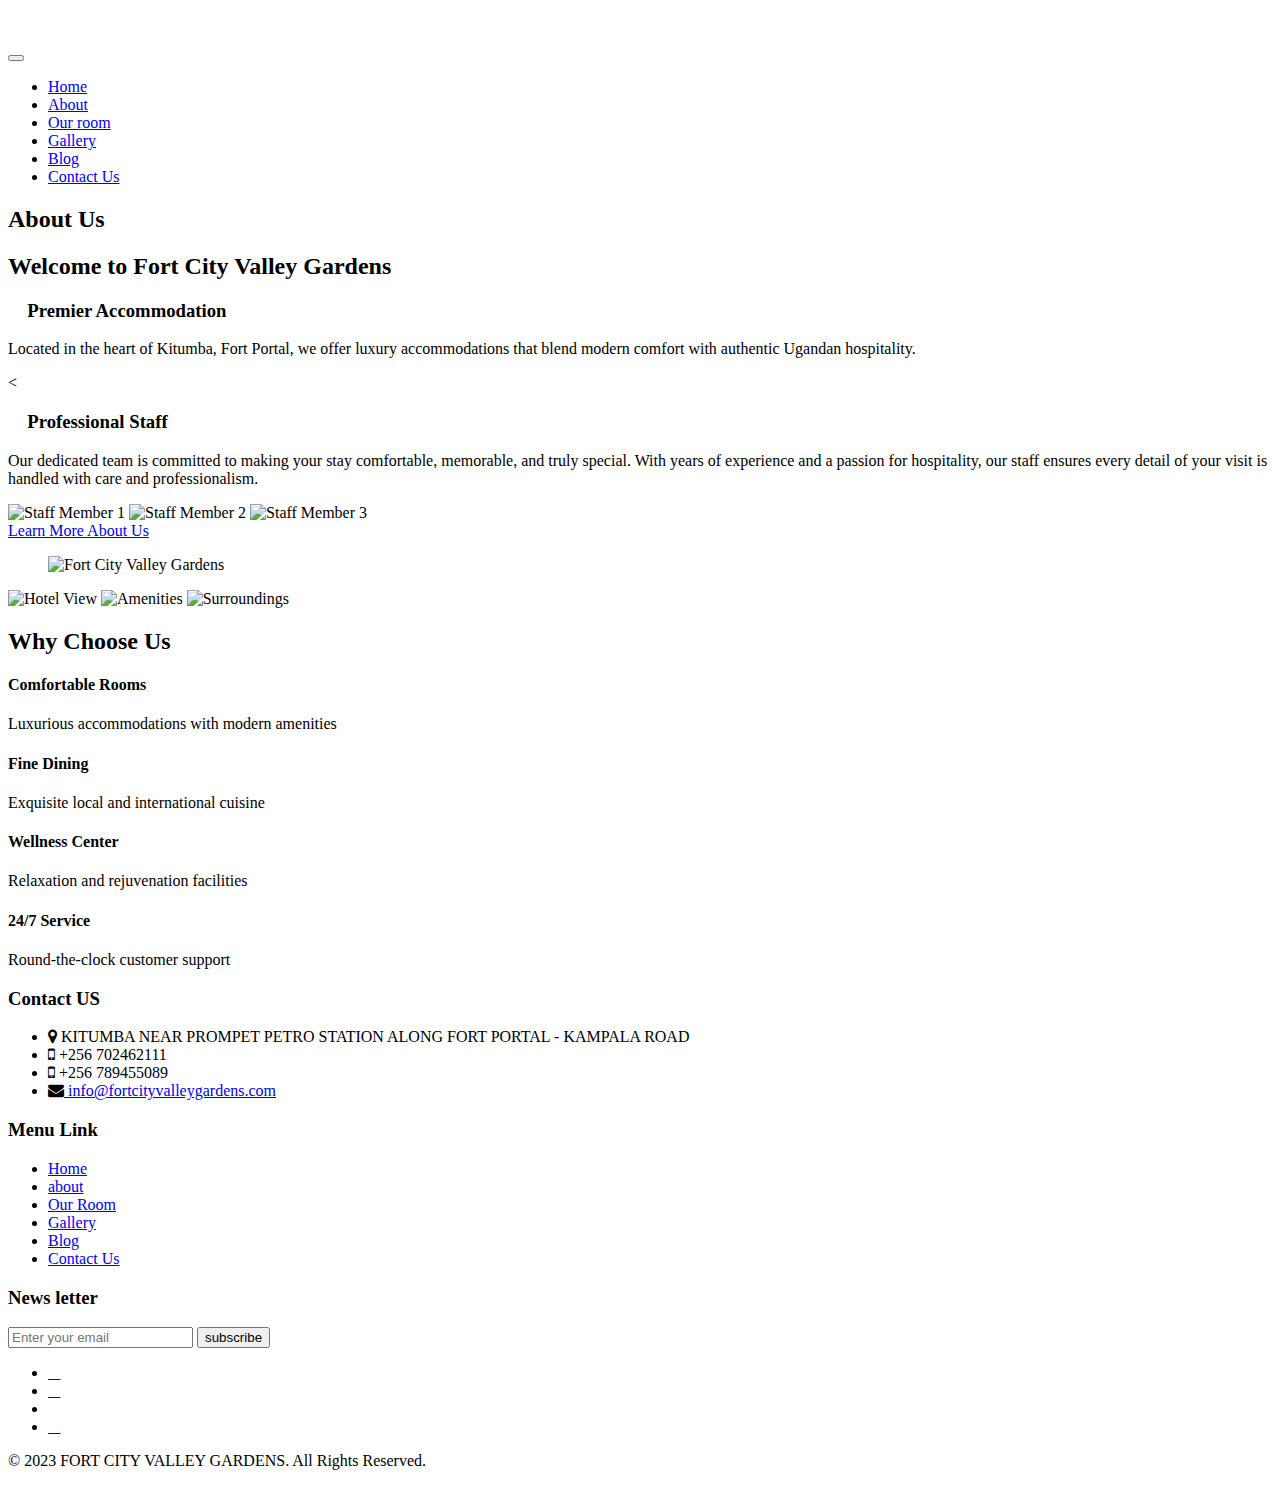
==== about.html @ f266f016 "Add files via upload" ====
<!DOCTYPE html>
<html lang="en">
   <head>
      <!-- basic -->
      <meta charset="utf-8">
      <meta http-equiv="X-UA-Compatible" content="IE=edge">
      <!-- mobile metas -->
      <meta name="viewport" content="width=device-width, initial-scale=1">
      <meta name="viewport" content="initial-scale=1, maximum-scale=1">
      <!-- site metas -->
      <title>About Us - FORT CITY VALLEY GARDENS</title>
      <meta name="keywords" content="hotel, Fort Portal, accommodation, Uganda, about">
      <meta name="description" content="About FORT CITY VALLEY GARDENS - Luxury accommodation in Fort Portal, Uganda">
      <meta name="author" content="FORT CITY VALLEY GARDENS">
      <!-- bootstrap css -->
      <link rel="stylesheet" href="css/bootstrap.min.css">
      <!-- style css -->
      <link rel="stylesheet" href="css/style.css">
      <!-- Responsive-->
      <link rel="stylesheet" href="css/responsive.css">
      <!-- fevicon -->
      <link rel="icon" href="" type="" />
      <!-- Scrollbar Custom CSS -->
      <link rel="stylesheet" href="css/jquery.mCustomScrollbar.min.css">
      <!-- Tweaks for older IEs-->
      <link rel="stylesheet" href="https://netdna.bootstrapcdn.com/font-awesome/4.0.3/css/font-awesome.css">
      <link rel="stylesheet" href="https://cdnjs.cloudflare.com/ajax/libs/fancybox/2.1.5/jquery.fancybox.min.css" media="screen">
      <!--[if lt IE 9]>
      <script src="https://oss.maxcdn.com/html5shiv/3.7.3/html5shiv.min.js"></script>
      <script src="https://oss.maxcdn.com/respond/1.4.2/respond.min.js"></script><![endif]-->
   </head>
   <!-- body -->
   <body class="main-layout">
      <!-- loader  -->
      <div class="loader_bg">
         <div class="loader"><img src="" alt=""/></div>
      </div>
      <!-- end loader -->
      <!-- header -->
      <header>
         <!-- header inner -->
         <div class="header">
            <div class="container">
               <div class="row">
                  <div class="col-xl-3 col-lg-3 col-md-3 col-sm-3 col logo_section">
                     <div class="full">
                        <div class="center-desk">
                           <div class="logo">
                              <a href="index.html"><img src="" alt="" /></a>
                           </div>
                        </div>
                     </div>
                  </div>
                  <div class="col-xl-9 col-lg-9 col-md-9 col-sm-9">
                     <nav class="navigation navbar navbar-expand-md navbar-dark ">
                        <button class="navbar-toggler" type="button" data-toggle="collapse" data-target="#navbarsExample04" aria-controls="navbarsExample04" aria-expanded="false" aria-label="Toggle navigation">
                        <span class="navbar-toggler-icon"></span>
                        </button>
                        <div class="collapse navbar-collapse" id="navbarsExample04">
                           <ul class="navbar-nav mr-auto">
                              <li class="nav-item ">
                                 <a class="nav-link" href="index.html">Home</a>
                              </li>
                              <li class="nav-item active">
                                 <a class="nav-link" href="about.html">About</a>
                              </li>
                              <li class="nav-item">
                                 <a class="nav-link" href="room.html">Our room</a>
                              </li>
                              <li class="nav-item">
                                 <a class="nav-link" href="gallery.html">Gallery</a>
                              </li>
                              <li class="nav-item">
                                 <a class="nav-link" href="blog.html">Blog</a>
                              </li>
                              <li class="nav-item">
                                 <a class="nav-link" href="contact.html">Contact Us</a>
                              </li>
                           </ul>
                        </div>
                     </nav>
                  </div>
               </div>
            </div>
         </div>
      </header>
      <!-- end header inner -->
      <!-- end header -->
      <div class="back_re">
         <div class="container">
            <div class="row">
               <div class="col-md-12">
                  <div class="title">
                     <h2>About Us</h2>
                  </div>
               </div>
            </div>
         </div>
      </div>
          <!-- about -->
<div class="about">
   <div class="container-fluid">
      <div class="row">
         <div class="col-md-5">
            <div class="titlepage">
               <h2>Welcome to Fort City Valley Gardens</h2>
               <div class="about-content">
                  <div class="about-section">
                     <h3><i class="fas fa-hotel"></i> Premier Accommodation</h3>
                     <p>Located in the heart of Kitumba, Fort Portal, we offer luxury accommodations that blend modern comfort with authentic Ugandan hospitality.</p>
                  </div>
                  
                  <
                  <div class="about-section">
                     <h3><i class="fas fa-users"></i> Professional Staff</h3>
                     <p>Our dedicated team is committed to making your stay comfortable, memorable, and truly special. With years of experience and a passion for hospitality, our staff ensures every detail of your visit is handled with care and professionalism.</p>
                     
                     <!-- Images in a flex container -->
                     <div class="staff-images">
                        <img src="images/staff1.jpg" alt="Staff Member 1" class="staff-image">
                        <img src="images/staff2.jpg" alt="Staff Member 2" class="staff-image">
                        <img src="images/staff3.jpg" alt="Staff Member 3" class="staff-image">
                     </div>
                  </div>
                  
                  
                  <a class="read_more" href="Javascript:void(0)">Learn More About Us</a>
               </div>
            </div>
         </div>
         <div class="col-md-7">
            <div class="about_img">
               <div class="image-gallery">
                  <figure class="main-image">
                     <img src="images/4.jpg" alt="Fort City Valley Gardens" />
                  </figure>
                  <div class="image-thumbnails">
                     <img src="images/gallery1.jpg" alt="Hotel View" />
                     <img src="images/gallery2.jpg" alt="Amenities" />
                     <img src="images/gallery3.jpg" alt="Surroundings" />
                  </div>
               </div>
            </div>
         </div>
      </div>
   </div>
</div>
<!-- end about -->

<!-- why choose us -->
<div class="why-choose-us">
   <div class="container">
      <div class="row">
         <div class="col-md-12">
            <div class="titlepage">
               <h2>Why Choose Us</h2>
            </div>
         </div>
      </div>
      <div class="row features">
         <div class="col-md-3">
            <div class="feature-box">
               <h4>Comfortable Rooms</h4>
               <p>Luxurious accommodations with modern amenities</p>
            </div>
         </div>
         <div class="col-md-3">
            <div class="feature-box">
            
               <h4>Fine Dining</h4>
               <p>Exquisite local and international cuisine</p>
            </div>
         </div>
         <div class="col-md-3">
            <div class="feature-box">
            
               <h4>Wellness Center</h4>
               <p>Relaxation and rejuvenation facilities</p>
            </div>
         </div>
         <div class="col-md-3">
            <div class="feature-box">

               <h4>24/7 Service</h4>
               <p>Round-the-clock customer support</p>
            </div>
         </div>
      </div>
   </div>
</div>
<!-- end why choose us -->


       <!--  footer -->
       <footer>
         <div class="footer">
            <div class="container">
               <div class="row">
                  <div class=" col-md-4">
                     <h3>Contact US</h3>
                     <ul class="conta">
                        <li><i class="fa fa-map-marker" aria-hidden="true"></i> KITUMBA NEAR PROMPET PETRO STATION ALONG FORT PORTAL - KAMPALA ROAD</li>
                        <li><i class="fa fa-mobile" aria-hidden="true"></i> +256 702462111</li>
                        <li><i class="fa fa-mobile" aria-hidden="true"></i> +256 789455089</li>
                        <li> <i class="fa fa-envelope" aria-hidden="true"></i><a href="#"> info@fortcityvalleygardens.com</a></li>
                     </ul>
                  </div>
                  <div class="col-md-4">
                     <h3>Menu Link</h3>
                     <ul class="link_menu">
                        <li class="active"><a href="#">Home</a></li>
                        <li><a href="about.html"> about</a></li>
                        <li><a href="room.html">Our Room</a></li>
                        <li><a href="gallery.html">Gallery</a></li>
                        <li><a href="blog.html">Blog</a></li>
                        <li><a href="contact.html">Contact Us</a></li>
                     </ul>
                  </div>
                  <div class="col-md-4">
                     <h3>News letter</h3>
                     <form class="bottom_form">
                        <input class="enter" placeholder="Enter your email" type="text" name="Enter your email">
                        <button class="sub_btn">subscribe</button>
                     </form>
                     <ul class="social_icon">
                        <li><a href="#"><i class="fab fa-facebook-f" aria-hidden="true"></i></a></li>
                        <li><a href="#"><i class="fab fa-twitter" aria-hidden="true"></i></a></li>
                        <li><a href="#"><i class="fab fa-linkedin-in" aria-hidden="true"></i></a></li>
                        <li><a href="#"><i class="fab fa-youtube" aria-hidden="true"></i></a></li>
                     </ul>
                  </div>
               </div>
            </div>
            <div class="copyright">
               <div class="container">
                  <div class="row">
                     <div class="col-md-10 offset-md-1">
                        <p>© 2023 FORT CITY VALLEY GARDENS. All Rights Reserved.</p>
                     </div>
                  </div>
               </div>
            </div>

         </div>
      </footer>
      <!-- end footer -->
      <!-- Javascript files-->
      <script src="js/jquery.min.js"></script>
      <script src="js/bootstrap.bundle.min.js"></script>
      <script src="js/jquery-3.0.0.min.js"></script>
      <!-- sidebar -->
      <script src="js/jquery.mCustomScrollbar.concat.min.js"></script>
      <script src="js/custom.js"></script>
   </body>
</html>
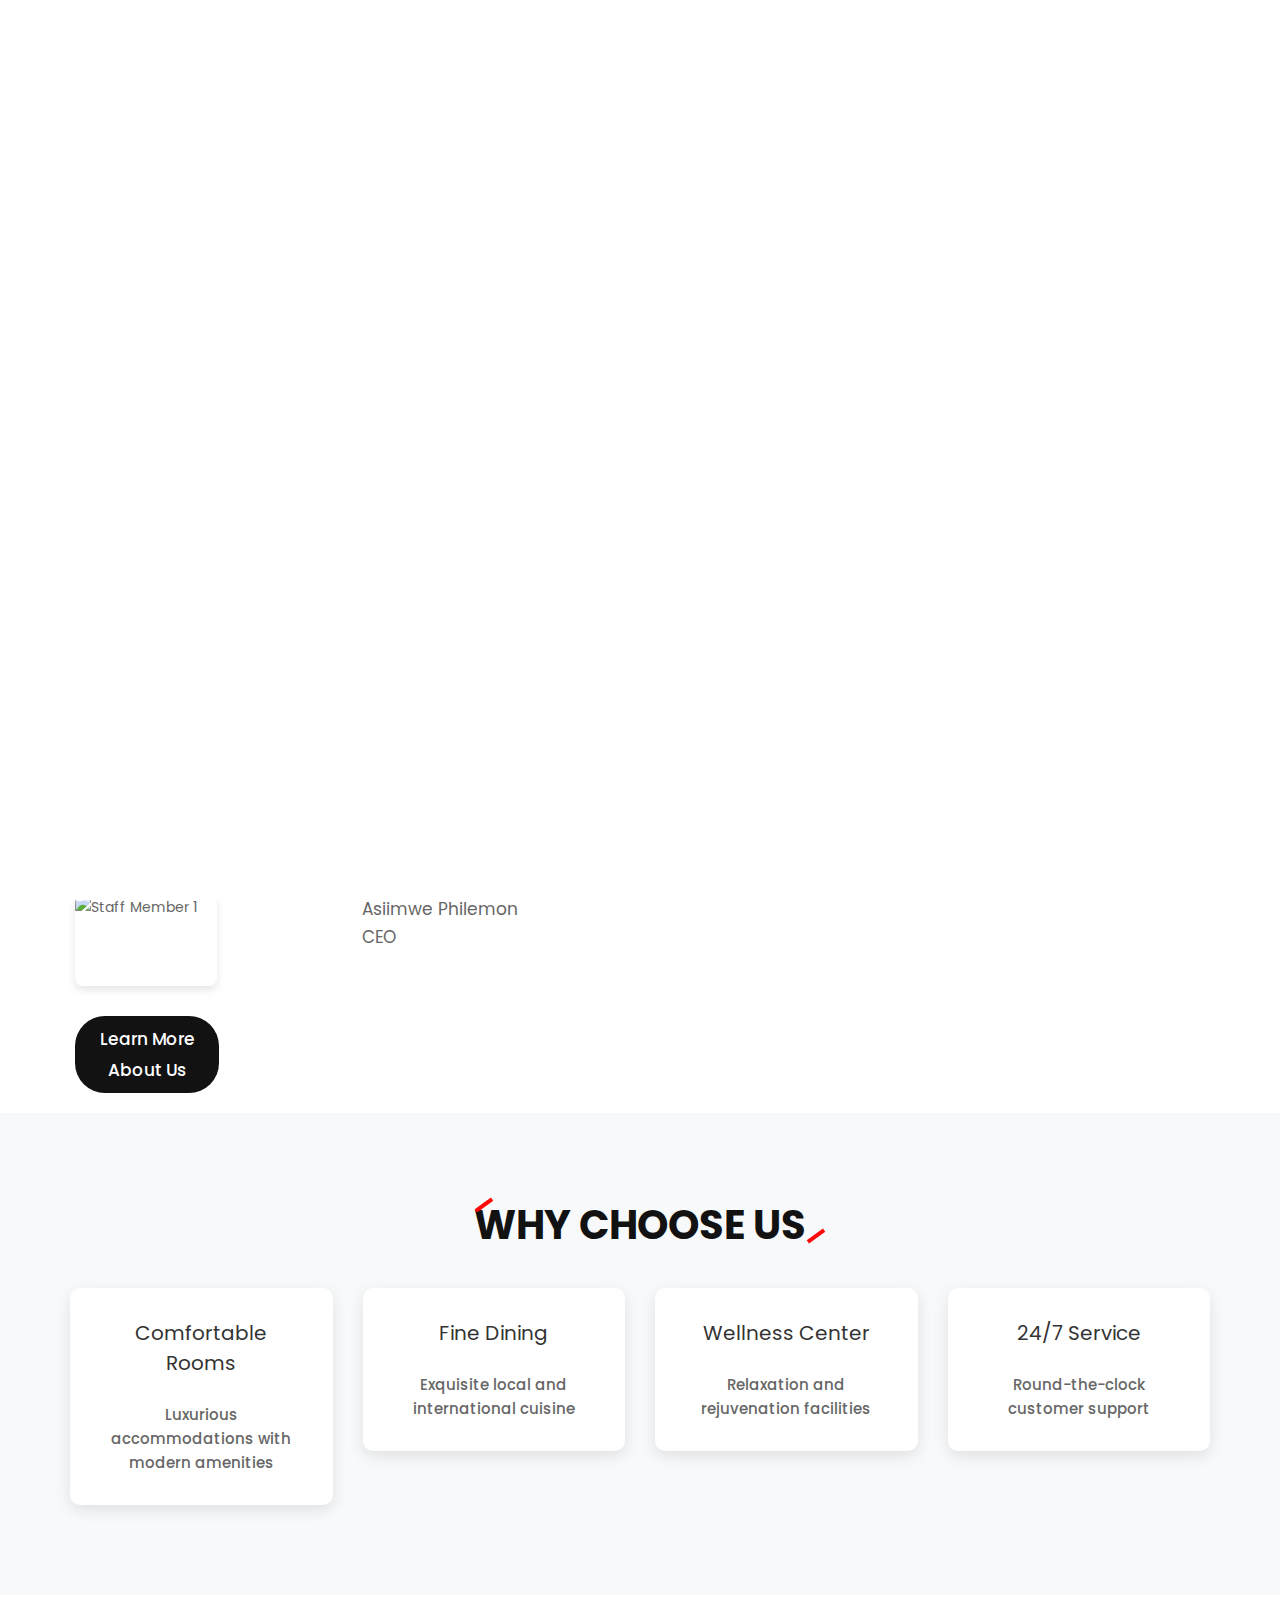
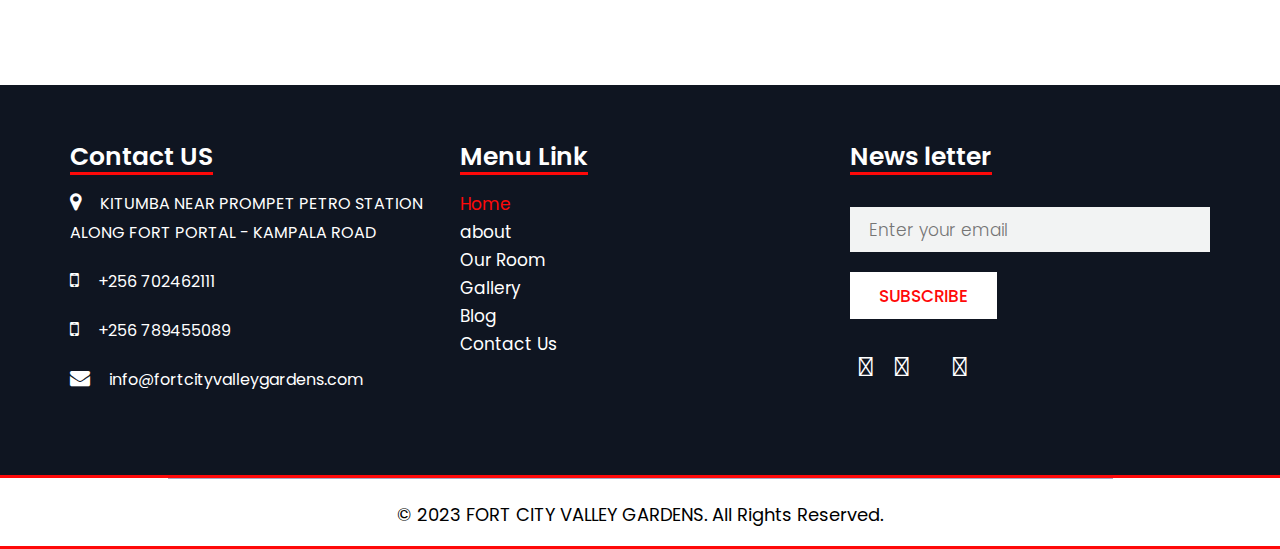
==== commit 06dc6f1f: "Update about.html" ====
--- a/about.html
+++ b/about.html
@@ -110,21 +110,22 @@
                      <p>Located in the heart of Kitumba, Fort Portal, we offer luxury accommodations that blend modern comfort with authentic Ugandan hospitality.</p>
                   </div>
                   
-                  <
+                  
                   <div class="about-section">
                      <h3><i class="fas fa-users"></i> Professional Staff</h3>
                      <p>Our dedicated team is committed to making your stay comfortable, memorable, and truly special. With years of experience and a passion for hospitality, our staff ensures every detail of your visit is handled with care and professionalism.</p>
                      
                      <!-- Images in a flex container -->
                      <div class="staff-images">
-                        <img src="images/staff1.jpg" alt="Staff Member 1" class="staff-image">
-                        <img src="images/staff2.jpg" alt="Staff Member 2" class="staff-image">
-                        <img src="images/staff3.jpg" alt="Staff Member 3" class="staff-image">
+                        <img src="images/galla1.jpg" alt="Staff Member 1" class="staff-image">
+                        <p>Asiimwe Philemon <br>CEO</p>
+                    
+                        
                      </div>
                   </div>
                   
                   
-                  <a class="read_more" href="Javascript:void(0)">Learn More About Us</a>
+                  <a class="read_more" href="about.html">Learn More About Us</a>
                </div>
             </div>
          </div>
@@ -132,7 +133,10 @@
             <div class="about_img">
                <div class="image-gallery">
                   <figure class="main-image">
-                     <img src="images/4.jpg" alt="Fort City Valley Gardens" />
+                     <video width="100%" controls>
+                        <source src="video/vid.mp4" type="video/mp4">
+                        Your browser does not support the video tag.
+                    </video>
                   </figure>
                   <div class="image-thumbnails">
                      <img src="images/gallery1.jpg" alt="Hotel View" />
@@ -252,4 +256,4 @@
       <script src="js/jquery.mCustomScrollbar.concat.min.js"></script>
       <script src="js/custom.js"></script>
    </body>
-</html>+</html>
--- a/css/style.css
+++ b/css/style.css
@@ -0,0 +1,1322 @@
+/*--------------------------------------------------------------------- File Name: style.css ---------------------------------------------------------------------*/
+
+
+/*--------------------------------------------------------------------- import Fonts ---------------------------------------------------------------------*/
+
+@import url('https://fonts.googleapis.com/css?family=Rajdhani:300,400,500,600,700');
+@import url('https://fonts.googleapis.com/css?family=Poppins:100,100i,200,200i,300,300i,400,400i,500,500i,600,600i,700,700i,800,800i,900,900i');
+@import url('https://fonts.googleapis.com/css?family=Raleway:100,400,600,700,900&display=swap');
+@import url('https://fonts.googleapis.com/css?family=Baloo+Chettan&display=swap');
+
+/*****---------------------------------------- 1) font-family: 'Rajdhani', sans-serif;
+ 2) font-family: 'Poppins', sans-serif;
+ ----------------------------------------*****/
+
+
+/*--------------------------------------------------------------------- import Files ---------------------------------------------------------------------*/
+
+@import url(animate.min.css);
+@import url(normalize.css);
+@import url(icomoon.css);
+@import url(font-awesome.min.css);
+@import url(meanmenu.css);
+@import url(owl.carousel.min.css);
+@import url(swiper.min.css);
+@import url(slick.css);
+@import url(jquery.fancybox.min.css);
+@import url(jquery-ui.css);
+@import url(nice-select.css);
+
+/*--------------------------------------------------------------------- skeleton ---------------------------------------------------------------------*/
+
+* {
+     box-sizing: border-box !important;
+}
+
+.container {
+     max-width: 1170px;
+}
+
+html {
+     scroll-behavior: smooth;
+}
+
+body {
+     color: #666666;
+     font-size: 14px;
+     font-family: 'Poppins', sans-serif;
+     line-height: 1.80857;
+     font-weight: normal;
+}
+
+a {
+     color: #1f1f1f;
+     text-decoration: none !important;
+     outline: none !important;
+     -webkit-transition: all .3s ease-in-out;
+     -moz-transition: all .3s ease-in-out;
+     -ms-transition: all .3s ease-in-out;
+     -o-transition: all .3s ease-in-out;
+     transition: all .3s ease-in-out;
+}
+
+h1,
+h2,
+h3,
+h4,
+h5,
+h6 {
+     letter-spacing: 0;
+     font-weight: normal;
+     position: relative;
+     padding: 0 0 10px 0;
+     font-weight: normal;
+     line-height: normal;
+     color: #111111;
+     margin: 0
+}
+
+h1 {
+     font-size: 24px;
+}
+
+h2 {
+     font-size: 22px;
+}
+
+h3 {
+     font-size: 18px;
+}
+
+h4 {
+     font-size: 16px
+}
+
+h5 {
+     font-size: 14px
+}
+
+h6 {
+     font-size: 13px
+}
+
+*,
+*::after,
+*::before {
+     -webkit-box-sizing: border-box;
+     -moz-box-sizing: border-box;
+     box-sizing: border-box;
+}
+
+h1 a,
+h2 a,
+h3 a,
+h4 a,
+h5 a,
+h6 a {
+     color: #212121;
+     text-decoration: none!important;
+     opacity: 1
+}
+
+button:focus {
+     outline: none;
+}
+
+ul,
+li,
+ol {
+     margin: 0px;
+     padding: 0px;
+     list-style: none;
+}
+
+p {
+     margin: 0px;
+     font-weight: 500;
+     font-size: 15px;
+     line-height: 24px;
+}
+
+a {
+     color: #222222;
+     text-decoration: none;
+     outline: none !important;
+}
+
+a,
+.btn {
+     text-decoration: none !important;
+     outline: none !important;
+     -webkit-transition: all .3s ease-in-out;
+     -moz-transition: all .3s ease-in-out;
+     -ms-transition: all .3s ease-in-out;
+     -o-transition: all .3s ease-in-out;
+     transition: all .3s ease-in-out;
+}
+
+img {
+     max-width: 100%;
+     height: auto;
+}
+
+ :focus {
+     outline: 0;
+}
+
+.btn-custom {
+     margin-top: 20px;
+     background-color: transparent !important;
+     border: 2px solid #ddd;
+     padding: 12px 40px;
+     font-size: 16px;
+}
+
+.lead {
+     font-size: 18px;
+     line-height: 30px;
+     color: #767676;
+     margin: 0;
+     padding: 0;
+}
+
+.form-control:focus {
+     border-color: #ffffff !important;
+     box-shadow: 0 0 0 .2rem rgba(255, 255, 255, .25);
+}
+
+.navbar-form input {
+     border: none !important;
+}
+
+.badge {
+     font-weight: 500;
+}
+
+blockquote {
+     margin: 20px 0 20px;
+     padding: 30px;
+}
+
+button {
+     border: 0;
+     margin: 0;
+     padding: 0;
+     cursor: pointer;
+}
+
+.full {
+     float: left;
+     width: 100%;
+}
+
+.full {
+     width: 100%;
+     float: left;
+     margin: 0;
+     padding: 0;
+}
+
+
+/**-- heading section --**/
+
+
+/*---------------------------- preloader area ----------------------------*/
+
+.loader_bg {
+     position: fixed;
+     z-index: 9999999;
+     background: #fff;
+     width: 100%;
+     height: 100%;
+}
+
+.loader {
+     height: 100%;
+     width: 100%;
+     position: absolute;
+     left: 0;
+     top: 0;
+     display: flex;
+     justify-content: center;
+     align-items: center;
+}
+
+.loader img {
+     width: 280px;
+}
+
+
+/*-- header area --*/
+
+
+/*--------------------------------------------------------------------- top banner area ---------------------------------------------------------------------*/
+
+
+/*-- navigation--*/
+
+.navigation.navbar {
+     float: right;
+     padding-top: 14px !important;
+     padding: 0;
+}
+
+.navigation.navbar-dark .navbar-nav .nav-link {
+     padding: 7px 0px 27px 0px;
+     margin: 0 22px;
+     color: #010101;
+     font-size: 16px;
+     line-height: 20px;
+     font-weight: 500;
+     text-transform: uppercase;
+     border-bottom: #fff solid 3px;
+}
+
+.navigation.navbar-dark .navbar-nav .nav-link:focus,
+.navigation.navbar-dark .navbar-nav .nav-link:hover {
+     color: #fe0000;
+     border-bottom: #fe0000 solid 3px;
+}
+
+.navigation.navbar-dark .navbar-nav .active>.nav-link,
+.navigation.navbar-dark .navbar-nav .nav-link.active,
+.navigation.navbar-dark .navbar-nav .nav-link.show,
+.navigation.navbar-dark .navbar-nav .show>.nav-link {
+     color: #fe0000;
+     border-bottom: #fe0000 solid 3px;
+}
+
+.navbar-expand-md .navbar-nav {
+     padding-right: 10px;
+}
+
+.header {
+     width: 100%;
+     height: 86px;
+     padding: 15px 0px 15px 0px;
+     background: #fff;
+}
+
+
+/** banner section **/
+
+.banner_main {
+     position: relative;
+}
+
+.banner .carousel-indicators li {
+     width: 20px;
+     height: 20px;
+     border-radius: 30px;
+     background: #000;
+}
+
+.banner .carousel-indicators .active {
+     background-color: #fe0000;
+}
+
+.booking_ocline {
+     position: absolute;
+     width: 100%;
+     top: 50%;
+     transform: translateY(-50%);
+}
+
+.book_room {
+     background-color: #000000c7;
+     padding: 30px 35px;
+     border-left: #ff0909 solid 5px;
+}
+
+.book_room h1 {
+     font-weight: 500;
+     font-size: 30px;
+     line-height: 30px;
+     color: #fff;
+     padding-bottom: 20px;
+     text-transform: uppercase;
+     text-align: center;
+}
+
+.book_now span {
+     display: block;
+     color: #fff;
+     font-size: 18px;
+     padding-bottom: 5px;
+}
+
+.book_now .online_book {
+     width: 100%;
+     height: 50px;
+     border: #fff solid 1px;
+     background-color: transparent;
+     color: #fff;
+     padding: 0 10px;
+     padding-right: 61px;
+     margin-bottom: 25px;
+     position: relative;
+}
+
+.date_cua {
+     position: absolute;
+     width: 29px;
+     height: 29px;
+     top: 48px;
+     background-repeat: no-repeat;
+     right: 30px;
+}
+
+.book_btn {
+     background-color: #fe0000;
+     max-width: 189px;
+     width: 100%;
+     margin: 0 auto;
+     padding: 10px 0;
+     border-radius: 50px;
+     color: #fff;
+     font-size: 20px;
+     transition: ease-in 0.5s;
+     display: block;
+}
+
+.book_btn:hover {
+     background-color: #fff;
+     color: #fe0000;
+     transition: ease-in 0.5s;
+}
+
+.carousel-control-next,
+.carousel-control-prev {
+     display: none;
+}
+
+.carousel-indicators {
+     right: inherit;
+     bottom: 53px;
+     margin-left: 9%;
+}
+.room-category {
+     margin-top: 20px;
+     font-size: 1.5rem;
+     font-weight: bold;
+     color: #333;
+  }
+  
+  .price-tag {
+     font-size: 1rem;
+     color: #28a745;
+     font-weight: bold;
+     margin-top: 10px;
+  }
+  
+
+
+/** end banner section **/
+
+.titlepage {
+     text-align: center;
+     padding-bottom: 40px;
+}
+
+.titlepage h2 {
+     font-size: 40px;
+     color: #121212;
+     line-height: 45px;
+     font-weight: bold;
+     text-transform: uppercase;
+     padding: 0;
+}
+
+.titlepage h2::before {
+     position: absolute;
+     content: "";
+     background-color: #ff0909;
+     width: 20px;
+     height: 4px;
+     transform: rotate(-36deg);
+}
+
+.titlepage h2::after {
+     position: absolute;
+     content: "";
+     background-color: #ff0909;
+     width: 20px;
+     height: 4px;
+     transform: rotate(-36deg);
+     bottom: 10px;
+}
+
+.d_flex {
+     display: flex;
+     align-items: center;
+     flex-wrap: wrap;
+}
+
+.read_more {
+     font-size: 17px;
+     background-color: #121212;
+     color: #fff;
+     padding: 8px 0px;
+     width: 100%;
+     max-width: 144px;
+     text-align: center;
+     display: inline-block;
+     transition: ease-in all 0.5s;
+     font-weight: 500;
+     border-radius: 30px;
+}
+
+.read_more:hover {
+     background: #fe0000;
+     color: #fff;
+     transition: ease-in all 0.5s;
+}
+
+/** about section **/
+
+.about {
+     background-color: #fff;
+     padding-top: 85px;
+}
+
+.about .titlepage {
+     text-align: left;
+     padding-bottom: 0;
+     max-width: 443px;
+     width: 100%;
+     float: right;
+}
+
+.about .titlepage h2 {
+     margin-bottom: 35px;
+}
+
+.about .titlepage p {
+     font-weight: 400;
+     font-size: 17px;
+     line-height: 28px;
+     padding-bottom: 35px;
+}
+
+.about_img {
+     margin-right: 40px;
+     overflow: hidden;
+}
+
+.about_img figure {
+     margin: 0;
+}
+
+.about_img figure img {
+     width: 100%;
+     transition: all .5s;
+}
+
+.about_img figure img:hover {
+     transform: scale(1.2);
+}
+/** end about section **/
+
+/** our_room section **/
+
+.our_room {
+     background-color: #f4f5f7;
+     padding: 60px 0 30px 0;
+     margin-top: 90px;
+}
+
+.our_room .titlepage {
+     text-align: center;
+}
+
+.our_room .titlepage p {
+     color: #121212;
+     font-size: 17px;
+     margin-top: 20px;
+}
+
+.our_room .room {
+     text-align: center;
+     background-color: #fff;
+     margin-bottom: 30px;
+     transition: ease-in all 0.5s;
+}
+
+.our_room .room .room_img {
+     overflow: hidden;
+}
+
+.our_room .room .room_img figure {
+     margin: 0;
+}
+
+.our_room .room .room_img figure img {
+     width: 100%;
+     transition: all .5s;
+}
+
+.our_room .room .room_img figure img:hover {
+     transform: scale(1.2);
+}
+
+.our_room .room .bed_room {
+     padding: 33px 30px;
+}
+
+.our_room .room .bed_room h3 {
+     color: #121212;
+     font-size: 25px;
+     line-height: 20px;
+     font-weight: 500;
+     transition: ease-in all 0.5s;
+     margin: auto;
+}
+
+#serv_hover:hover.room {
+     cursor: pointer;
+     box-shadow: 0px 0px 30px rgba(255, 9, 9, 0.15);
+     transition: ease-in all 0.5s;
+}
+
+
+/** end our_room section **/
+
+
+/** gallery  section **/
+
+.gallery {
+     padding-top: 60px;
+}
+
+.gallery .titlepage {
+     text-align: center;
+}
+
+.gallery-nav {
+    margin-bottom: 30px;
+}
+
+.gallery-nav .nav-link {
+    color: #333;
+    padding: 8px 15px;
+    margin: 0 5px;
+    border-radius: 20px;
+    transition: all 0.3s ease;
+}
+
+.gallery-nav .nav-link:hover,
+.gallery-nav .nav-link.active {
+    background-color: #0d369f;
+    color: #fff;
+}
+
+.gallery .gallery_img {
+     overflow: hidden;
+     margin-bottom: 30px;
+     box-shadow: 0 0 15px rgba(0,0,0,0.1);
+     border-radius: 8px;
+     transition: all 0.3s ease;
+}
+
+.gallery .gallery_img:hover {
+     transform: translateY(-5px);
+     box-shadow: 0 5px 20px rgba(0,0,0,0.15);
+}
+
+.gallery .gallery_img figure {
+     margin: 0;
+}
+
+.gallery .gallery_img figure img {
+     width: 100%;
+     height: 200px;
+     object-fit: cover;
+     transition: all .5s;
+     border-radius: 8px 8px 0 0;
+}
+
+.gallery .gallery_img figure img:hover {
+     transform: scale(1.2);
+}
+
+.gallery_title {
+    text-align: center;
+    padding: 15px;
+    background: #f8f9fa;
+    border-radius: 0 0 8px 8px;
+}
+
+.gallery_title h4 {
+    color: #0d369f;
+    font-size: 20px;
+    margin-bottom: 5px;
+    font-weight: 600;
+}
+
+.gallery_title p {
+    color: #666;
+    font-size: 14px;
+    margin: 0;
+}
+
+/** end gallery  section **/
+
+
+
+/** blog section **/
+
+.blog {
+     background: url(../images/blog_bg.jpg);
+     background-repeat: no-repeat;
+     background-size: 100% 100%;
+     padding: 60px 0 30px 0;
+     margin-top: 60px;
+}
+
+.blog .titlepage {
+     text-align: center;
+}
+
+.blog .titlepage h2 {
+     color: #fff;
+}
+
+.blog .titlepage p {
+     color: #fff;
+     font-size: 17px;
+     margin-top: 20px;
+}
+
+.blog .blog_box {
+     text-align: left;
+     background-color: #fff;
+     margin-bottom: 30px;
+     transition: ease-in all 0.5s;
+}
+
+.blog .blog_box .blog_img {
+     overflow: hidden;
+}
+
+.blog .blog_box .blog_img figure {
+     margin: 0;
+}
+
+.blog .blog_box .blog_img figure img {
+     width: 100%;
+     transition: all .5s;
+}
+
+.blog .blog_box .blog_img figure img:hover {
+     transform: scale(1.2);
+}
+
+.blog .blog_box .blog_room {
+     padding: 33px 30px;
+     text-align: left;
+}
+
+.blog .blog_box .blog_room h3 {
+     color: #121212;
+     font-size: 25px;
+     line-height: 20px;
+     font-weight: 500;
+     padding-bottom: 5px;
+     transition: ease-in all 0.5s;
+     margin: auto;
+}
+
+.blog .blog_box .blog_room span {
+     font-size: 15px;
+     color: #ff0909;
+     font-weight: bold;
+     margin-bottom: 10px;
+     display: block;
+}
+
+.blog .blog_box .blog_room p {
+     font-size: 14px;
+     line-height: 20px;
+}
+
+
+/** end blog section **/
+
+
+/** contact section **/
+
+.contact {
+     background: #fff;
+     margin-top: 90px;
+}
+
+.main_form .contactus {
+     border: #fff solid 1px;
+     padding: 0 15px;
+     margin-bottom: 25px;
+     width: 100%;
+     height: 58px;
+     background: #fff;
+     color: #000000;
+     font-size: 18px;
+     font-weight: normal;
+     box-shadow: 2px 0px 6px rgba(255, 9, 9, 0.20);
+}
+
+.main_form .textarea {
+     border: #fff solid 1px;
+     margin-bottom: 25px;
+     width: 100%;
+     background: #fff;
+     color: #000000;
+     font-size: 18px;
+     font-weight: normal;
+     padding: 12px 15px 0 15px;
+     box-shadow: 2px 0px 6px rgba(255, 9, 9, 0.20);
+     height: 150px;
+}
+
+.main_form .send_btn {
+     font-size: 22px;
+     transition: ease-in all 0.5s;
+     background-color: #000000;
+     text-transform: uppercase;
+     color: #fff;
+     padding: 10px 0px;
+     max-width: 193px;
+     width: 100%;
+     display: block;
+     margin-top: 10px !important;
+     font-weight: 500;
+     border-radius: 50px;
+}
+
+.main_form .send_btn:hover {
+     background-color: #ff0909;
+     transition: ease-in all 0.5s;
+     color: #fff;
+}
+
+#request *::placeholder {
+     color: #000000;
+     opacity: 1;
+}
+
+.map figure {
+     margin: 0;
+}
+
+.map figure img {
+     width: 100%;
+}
+
+
+/** end contact section **/
+
+
+/** footer **/
+
+.footer {
+     background: #0f1521;
+     margin-top: 90px;
+     padding-top: 60px;
+     text-align: center;
+}
+
+.footer h3 {
+     font-weight: 600;
+     font-size: 25px;
+     line-height: 24px;
+     text-align: left;
+     color: #fff;
+     margin-bottom: 15px;
+     border-bottom: #ff0909 solid 3px;
+     padding-bottom: 3px;
+     display: table;
+}
+
+ul.conta li {
+     color: #fff;
+     text-align: left;
+     padding-bottom: 20px;
+     font-size: 16px;
+}
+
+ul.conta li i {
+     padding-right: 15px;
+     text-align: center;
+     font-size: 20px;
+}
+
+ul.conta li a {
+     color: #fff;
+}
+
+ul.link_menu li {
+     display: block;
+     text-align: left;
+}
+
+ul.link_menu li.active a {
+     color: #ff0909;
+}
+
+ul.link_menu li a {
+     color: #fff;
+     font-size: 17px;
+     line-height: 28px;
+     display: block;
+     width: -moz-max-content;
+}
+
+ul.link_menu li a:hover {
+     color: #ff0909;
+}
+
+.bottom_form {
+     display: flex;
+     flex-wrap: wrap;
+     margin-top: 32px;
+}
+
+.bottom_form h3 {
+     font-weight: 600;
+     font-size: 20px;
+     line-height: 25px;
+     text-align: left;
+     color: #fff;
+     padding-top: 12px;
+     margin-right: 93px;
+     text-transform: uppercase;
+     border: inherit;
+}
+
+.bottom_form .enter {
+     border: inherit;
+     padding: 0px 19px;
+     width: 100%;
+     height: 45px;
+     background: #fffffff2;
+     color: #ccc8c8;
+     font-size: 17px;
+     font-weight: 300;
+     float: left;
+     margin-bottom: 20px;
+}
+
+.sub_btn {
+     font-size: 17px;
+     transition: ease-in all 0.5s;
+     background-color: #fff;
+     color: #ff0909;
+     padding: 8px 0px;
+     max-width: 147px;
+     width: 100%;
+     font-weight: 500;
+     text-transform: uppercase;
+     height: 47px;
+}
+
+.sub_btn:hover {
+     background-color: #ff0909;
+     transition: ease-in all 0.5s;
+     color: #fff;
+}
+
+ul.social_icon {
+     padding-top: 24px;
+     width: 100%;
+     float: left;
+     text-align: left;
+}
+
+ul.social_icon li {
+     display: inline-block;
+}
+
+ul.social_icon li a {
+     display: flex;
+     align-items: center;
+     justify-content: center;
+     font-size: 27px;
+     border-radius: 30px;
+     margin: 0 9px;
+     color: #fff;
+}
+
+ul.social_icon li a:hover {
+     color: #ff0909;
+}
+
+.copyright {
+     margin-top: 60px;
+     padding-bottom: 20px;
+     background-color: #fff;
+     border: #ff0909 solid 3px;
+     border-right: inherit;
+     border-left: inherit;
+}
+
+.copyright p {
+     color: #000;
+     font-size: 18px;
+     line-height: 22px;
+     text-align: center;
+     border-top: #a3aec6 solid 1px;
+     padding-top: 25px;
+     font-weight: normal;
+}
+
+.copyright a {
+     color: #000;
+}
+
+.copyright a:hover {
+     color: #ff0909;
+}
+
+
+/** end footer **/
+
+
+/**  inner page css **/
+.back_re {
+     background-color: #0f1521;
+}
+.back_re .title {
+     text-align: center;
+}
+.back_re .title h2 {
+color:#fff;
+font-size: 40px;
+padding: 40px 0;
+font-weight: 600;
+text-transform: uppercase;
+line-height: 35px;
+}
+.margin_0 {
+     margin:0 !important;
+}
+
+
+.inner_page .gallery {
+     padding-top: 90px;
+}
+.inner_page .blog {
+     margin-top: 90px;
+}
+
+.amenities-list li {
+    display: flex;
+    align-items: center;
+    margin-bottom: 30px;
+    padding: 15px;
+    background: #fff;
+    border-radius: 8px;
+    box-shadow: 0 2px 5px rgba(0,0,0,0.1);
+}
+
+.amenities-list li i {
+    margin-right: 15px;
+    color: #0d369f;
+    width: 20px;
+}
+
+.amenity-img {
+    width: 80px;
+    height: 80px;
+    margin-right: 15px;
+    border-radius: 8px;
+    object-fit: cover;
+}
+
+.amenity-content {
+    flex: 1;
+}
+
+.amenity-content span {
+    display: block;
+    font-size: 18px;
+    color: #2d2d2d;
+}
+
+.amenity-card {
+    background: #fff;
+    padding: 20px;
+    margin-bottom: 20px;
+    border-radius: 8px;
+    box-shadow: 0 2px 10px rgba(0,0,0,0.1);
+    transition: all 0.3s ease;
+    display: flex;
+    align-items: center;
+}
+
+.amenity-card:hover {
+    transform: translateY(-5px);
+    box-shadow: 0 5px 20px rgba(0,0,0,0.15);
+}
+
+.amenity-img {
+    width: 80px;
+    height: 80px;
+    border-radius: 8px;
+    object-fit: cover;
+    margin-right: 20px;
+}
+
+.amenity-content {
+    flex: 1;
+}
+
+.amenity-content h4 {
+    color: #0d369f;
+    font-size: 18px;
+    margin-bottom: 5px;
+    font-weight: 600;
+}
+
+.amenity-content p {
+    color: #666;
+    font-size: 14px;
+    margin: 0;
+}
+
+.bar_section {
+    padding: 90px 0;
+    background: #f8f9fa;
+}
+
+.bar_img img {
+    width: 100%;
+    border-radius: 10px;
+    box-shadow: 0 5px 15px rgba(0,0,0,0.1);
+}
+
+.bar_content {
+    padding: 30px;
+}
+
+.bar_content h3 {
+    color: #0d369f;
+    margin-bottom: 20px;
+}
+
+.bar_list {
+    list-style: none;
+    padding: 0;
+}
+
+.bar_list li {
+    padding: 10px 0;
+    font-size: 16px;
+    color: #666;
+}
+
+.bar_list li i {
+    color: #0d369f;
+    margin-right: 10px;
+    width: 20px;
+    text-align: center;
+}
+
+
+.amenities {
+    padding: 90px 0;
+    background: #f8f9fa;
+}
+
+.amenities {
+    padding: 90px 0;
+    background: #f8f9fa;
+}
+
+.amenities-list {
+    list-style: none;
+    padding: 0;
+    margin: 0;
+}
+
+.amenity-card {
+    background: #fff;
+    border-radius: 8px;
+    overflow: hidden;
+    margin-bottom: 30px;
+    box-shadow: 0 2px 15px rgba(0,0,0,0.1);
+    transition: all 0.3s ease;
+}
+
+.amenity-card:hover {
+    transform: translateY(-5px);
+    box-shadow: 0 5px 20px rgba(0,0,0,0.15);
+}
+
+.amenity-img {
+    width: 100%;
+    height: 200px;
+    object-fit: cover;
+}
+
+.amenity-content {
+    padding: 20px;
+}
+
+.amenity-content h4 {
+    color: #0d369f;
+    font-size: 20px;
+    margin-bottom: 5px;
+    font-weight: 600;
+}
+
+.amenity-content p {
+    color: #666;
+    font-size: 14px;
+    margin: 0;
+}
+
+.amenity-card {
+    background: #fff;
+    border-radius: 8px;
+    box-shadow: 0 2px 15px rgba(0,0,0,0.1);
+    margin-bottom: 30px;
+    transition: all 0.3s ease;
+    overflow: hidden;
+}
+
+.amenity-card:hover {
+    transform: translateY(-5px);
+    box-shadow: 0 5px 25px rgba(0,0,0,0.15);
+}
+
+.amenity-img {
+    width: 100%;
+    height: 250px;
+    object-fit: cover;
+}
+
+.amenity-content {
+    padding: 20px;
+    text-align: center;
+}
+
+.amenity-content h4 {
+    color: #0d369f;
+    font-size: 22px;
+    margin-bottom: 10px;
+    font-weight: 600;
+}
+
+.amenity-content p {
+    color: #666;
+    font-size: 15px;
+    line-height: 1.6;
+    margin: 0;
+}
+
+.amenities {
+    background: #f8f9fa;
+    padding: 90px 0;
+}.about-content {
+     padding: 20px 0;
+ }
+ 
+ .about-section {
+     margin-bottom: 30px;
+ }
+ 
+ .about-section h3 {
+     color: #0d369f;
+     font-size: 22px;
+     margin-bottom: 15px;
+     display: flex;
+     align-items: center;
+ }
+ 
+ .about-section h3 i {
+     margin-right: 10px;
+     font-size: 24px;
+ }
+ 
+ .about-section p {
+     color: #666;
+     line-height: 1.6;
+     font-size: 16px;
+ }
+ 
+ .image-gallery {
+     position: relative;
+ }
+ 
+ .main-image img {
+     width: 100%;
+     border-radius: 10px;
+     box-shadow: 0 5px 15px rgba(0,0,0,0.1);
+ }
+ 
+ .image-thumbnails {
+     display: flex;
+     justify-content: space-between;
+     margin-top: 20px;
+ }
+ 
+ .image-thumbnails img {
+     width: 32%;
+     border-radius: 5px;
+     transition: all 0.3s ease;
+     cursor: pointer;
+ }
+ 
+ .image-thumbnails img:hover {
+     transform: translateY(-5px);
+ }
+ 
+ .why-choose-us {
+     background: #f8f9fa;
+     padding: 90px 0;
+ }
+ 
+ .feature-box {
+     text-align: center;
+     padding: 30px;
+     background: #fff;
+     border-radius: 10px;
+     box-shadow: 0 5px 15px rgba(0,0,0,0.1);
+     transition: all 0.3s ease;
+ }
+ 
+ .feature-box:hover {
+     transform: translateY(-10px);
+     box-shadow: 0 8px 25px rgba(0,0,0,0.15);
+ }
+ 
+ .feature-box i {
+     font-size: 40px;
+     color: #0d369f;
+     margin-bottom: 20px;
+ }
+ 
+ .feature-box h4 {
+     color: #333;
+     font-size: 20px;
+     margin-bottom: 15px;
+ }
+ 
+ .feature-box p {
+     color: #666;
+     font-size: 15px;
+ }
+
+
+ .staff-images {
+     display: flex;
+     justify-content: space-between;
+     gap: 15px;
+     margin-top: 20px;
+  }
+  
+  .staff-image {
+     width: 32%;
+     height: auto;
+     border-radius: 8px;
+     box-shadow: 0 4px 8px rgba(0, 0, 0, 0.1);
+  }
+  
--- a/css/responsive.css
+++ b/css/responsive.css
@@ -0,0 +1,170 @@
+
+
+/*--------------------------------------------------------------------- File Name: responsive.css ---------------------------------------------------------------------*/
+
+
+/*------------------------------------------------------------------- 991px x 768px ---------------------------------------------------------------------*/
+
+@media (min-width: 1200px) and (max-width: 1342px) {}
+
+@media (min-width: 992px) and (max-width: 1199px) {
+    .book_room h1 {
+        font-size: 28px;
+    }
+    .carousel-indicators {
+        bottom: 17px;
+    }
+    .about_img {
+        margin-right: 0px;
+    }
+}
+
+@media (min-width: 768px) and (max-width: 991px) {
+    .navigation.navbar-dark .navbar-nav .nav-link {
+        margin: 0 10px;
+    }
+    .carousel-item img {
+        min-height: 570px;
+    }
+    .book_room h1 {
+        font-size: 19px;
+    }
+    .carousel-indicators {
+        bottom: 27px;
+    }
+    .about_img {
+        margin-right: 0px;
+    }
+    .book_btn {
+        padding: 5px 0;
+    }
+}
+
+@media (min-width: 576px) and (max-width: 767px) {
+    .header {
+        height: 76px;
+    }
+    .carousel-item img {
+        min-height: 570px;
+    }
+    .carousel-indicators {
+        bottom: 27px;
+    }
+    .about .titlepage {
+        max-width: inherit;
+    }
+    .about_img {
+        margin-right: 0px;
+        margin-top: 30px;
+    }
+    .main_form .send_btn {
+        margin-bottom: 30px;
+    }
+    ul.link_menu {
+        margin-bottom: 20px;
+    }
+    .navigation.navbar {
+        float: right;
+        display: inherit !important;
+        padding: 0;
+        width: 100%;
+        padding-top: 5px !important;
+    }
+    .navigation .navbar-collapse {
+        background: #0f1521;
+        padding: 20px;
+        margin-top: 56px;
+        position: absolute;
+        width: 100%;
+        margin-right: 20px;
+        z-index: 999;
+    }
+    .navigation.navbar-dark .navbar-nav .nav-link {
+        padding: 10px 0;
+        color: #fff;
+    }
+    .navigation.navbar-dark .navbar-toggler {
+        border: inherit;
+        float: right;
+        padding-top: 9px;
+    }
+    .navigation.navbar-dark .navbar-toggler-icon {
+        background: url(../images/menu_icon.png);
+        background-repeat: no-repeat;
+    }
+    .d_none {
+        display: none;
+    }
+}
+
+@media (max-width: 575px) {
+    .logo {
+        text-align: center !important;
+        padding-bottom: 6px;
+        float: left;
+    }
+    .header {
+        height: 84px;
+    }
+    .carousel-item img {
+        min-height: 570px;
+    }
+    .book_room h1 {
+        font-size: 20px;
+        line-height: 25px;
+        padding-bottom: 15px;
+    }
+    .book_now .online_book {
+        margin-bottom: 20px;
+    }
+    .book_btn {
+        padding: 5px 0;
+    }
+    .about .titlepage {
+        max-width: inherit;
+    }
+    .about_img {
+        margin-right: 0px;
+        margin-top: 30px;
+    }
+    .main_form .send_btn {
+        margin-bottom: 30px;
+    }
+    ul.link_menu {
+        margin-bottom: 20px;
+    }
+    .navigation.navbar {
+        float: right;
+        display: inherit !important;
+        padding: 0;
+        width: 100%;
+    }
+    .navigation .navbar-collapse {
+        background: #0f1521;
+        padding: 20px;
+       margin-top: -5px;
+        position: absolute;
+        width: 100%;
+        margin-right: 20px;
+        z-index: 999;
+    }
+    .navigation.navbar-dark .navbar-nav .nav-link {
+        padding: 10px 0;
+        color: #fff;
+    }
+    .navigation.navbar-dark .navbar-toggler {
+        float: right;
+        border: inherit;
+        margin-top: -61px;
+    }
+    .testimonial_box {
+        padding: 0px 19px 40px 20px;
+    }
+    .navigation.navbar-dark .navbar-toggler-icon {
+        background: url(../images/menu_icon.png);
+        background-repeat: no-repeat;
+    }
+    .d_none {
+        display: none;
+    }
+}
